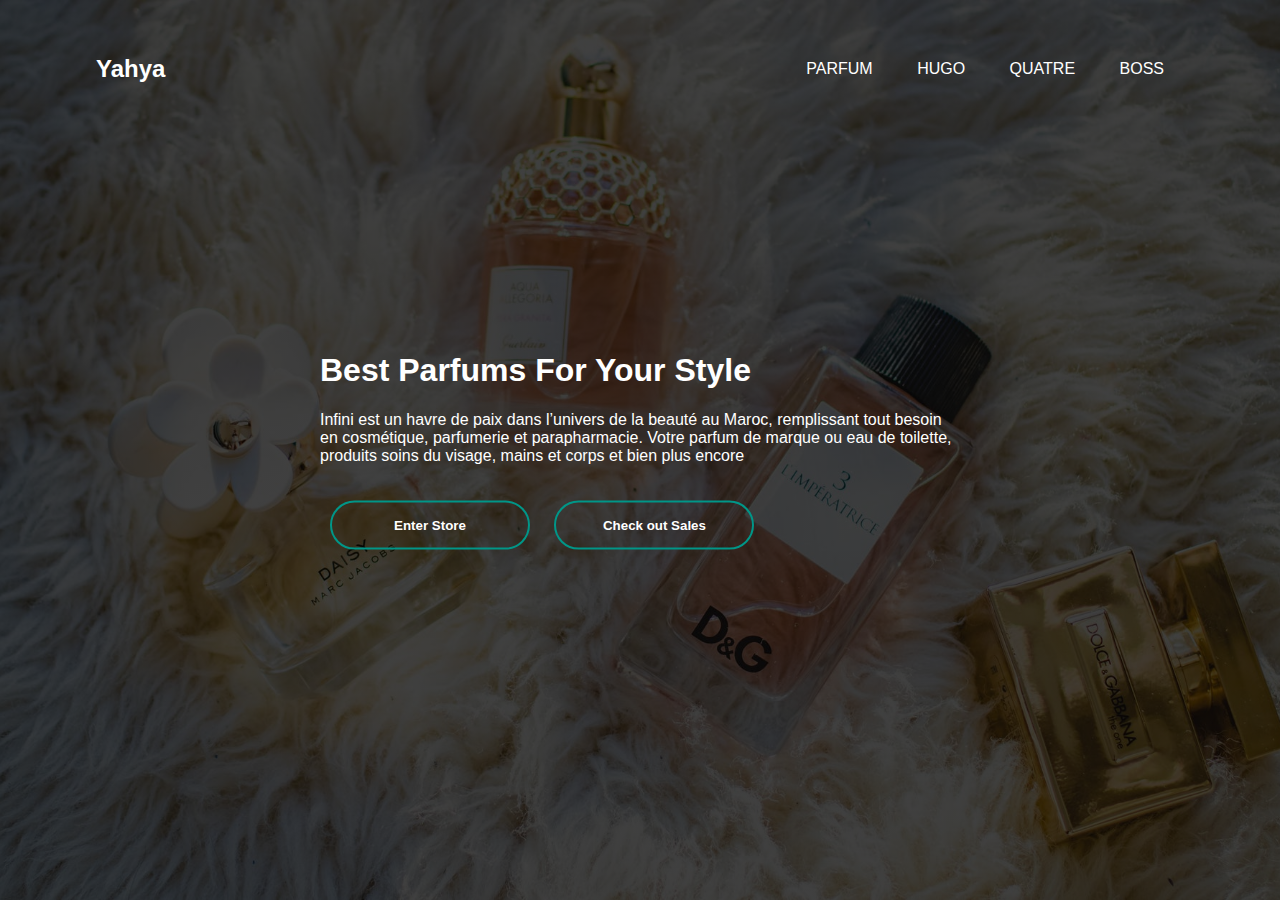
==== Parfum Store demo/index.html @ c326d938 "Add files via upload" ====
<!DOCTYPE html>
<html lang="en">
<head>
     <link rel="stylesheet" href="index.css">
    <title>Parfum</title>
</head>
<body>
<div class="banner">
  <div class="navbar">
       <h2 class="logo">Yahya</h2>
    <nav>
        <ul>
            <li><a href="">Parfum</a></li>
            <li><a href="">Hugo</a></li>
            <li><a href="">Quatre</a></li>
            <li><a href="">Boss</a></li>
        </ul>
    </nav>
    <div class="hero">
        <h1 class="title">Best Parfums For Your Style</h1>
        <p>Infini est un havre de paix dans l’univers de la beauté au Maroc, remplissant tout besoin en cosmétique, parfumerie et parapharmacie. Votre parfum de marque ou eau de toilette, produits soins du visage, mains et corps et bien plus encore</p>
        <input  class="btn" type="button" value="Enter Store">
        <input  class="btn" type="button" value="Check out Sales">
    </div>
   </div>
</div>
</body>
</html>
---- Parfum Store demo/index.css ----
body{
    margin: 0;
    padding: 0;
    font-family: sans-serif;
}
.banner{
    width: 100%;
    height: 100vh;
    background-image: linear-gradient(rgba(0,0,0,0.75),rgba(0,0,0,0.75)), url("pex.png");
    background-size: cover;
    background-position: center;
}

.navbar{
    width: 85%;
    margin: auto;
    padding: 35px 0;
    display: flex;
    justify-content: space-between;
    align-items: center;
}
.logo{
    width: 120px;
    cursor: pointer;
    color: #fff;
}
.navbar ul li{
   list-style: none;
   display: inline-block;
   margin: 0 20px;
}
.navbar ul li a{
    text-decoration: none;
    color: #fff;
    text-transform: uppercase;
}
.hero{
    color: #fff;
    position: absolute;
    top: 50%;
    left: 50%;
    transform: translate(-50%,-50%);
}
.title{
    font-weight: 900;
}
@media only screen and (max-witdh: 1000px){
    body{
        display: flex;
        flex-wrap: wrap;
    }
}
.btn{
    width: 200px;
    padding: 15px 0;
    text-align: center;
    margin: 20px 10px;
    border-radius: 25px;
    font-weight: bold;
    border: 2px solid #009688;
    background: transparent;
    color: #fff;
    cursor: pointer;
}
.btn:hover{
    background-color: #009688;
    color:#fff;
}
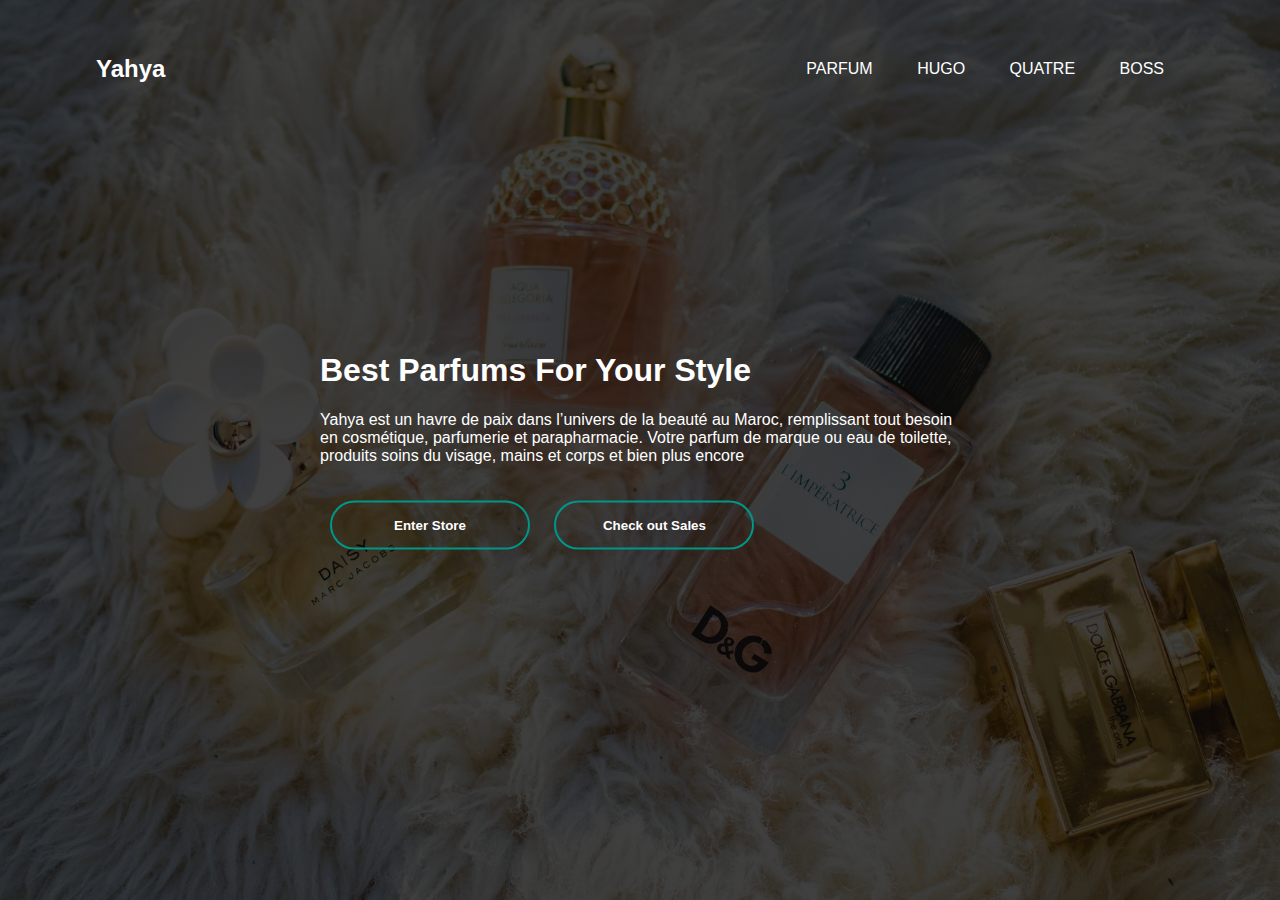
==== commit e7019528: "Add files via upload" ====
--- a/Parfum Store demo/index.html
+++ b/Parfum Store demo/index.html
@@ -18,7 +18,7 @@
     </nav>
     <div class="hero">
         <h1 class="title">Best Parfums For Your Style</h1>
-        <p>Infini est un havre de paix dans l’univers de la beauté au Maroc, remplissant tout besoin en cosmétique, parfumerie et parapharmacie. Votre parfum de marque ou eau de toilette, produits soins du visage, mains et corps et bien plus encore</p>
+        <p>Yahya est un havre de paix dans l’univers de la beauté au Maroc, remplissant tout besoin en cosmétique, parfumerie et parapharmacie. Votre parfum de marque ou eau de toilette, produits soins du visage, mains et corps et bien plus encore</p>
         <input  class="btn" type="button" value="Enter Store">
         <input  class="btn" type="button" value="Check out Sales">
     </div>
